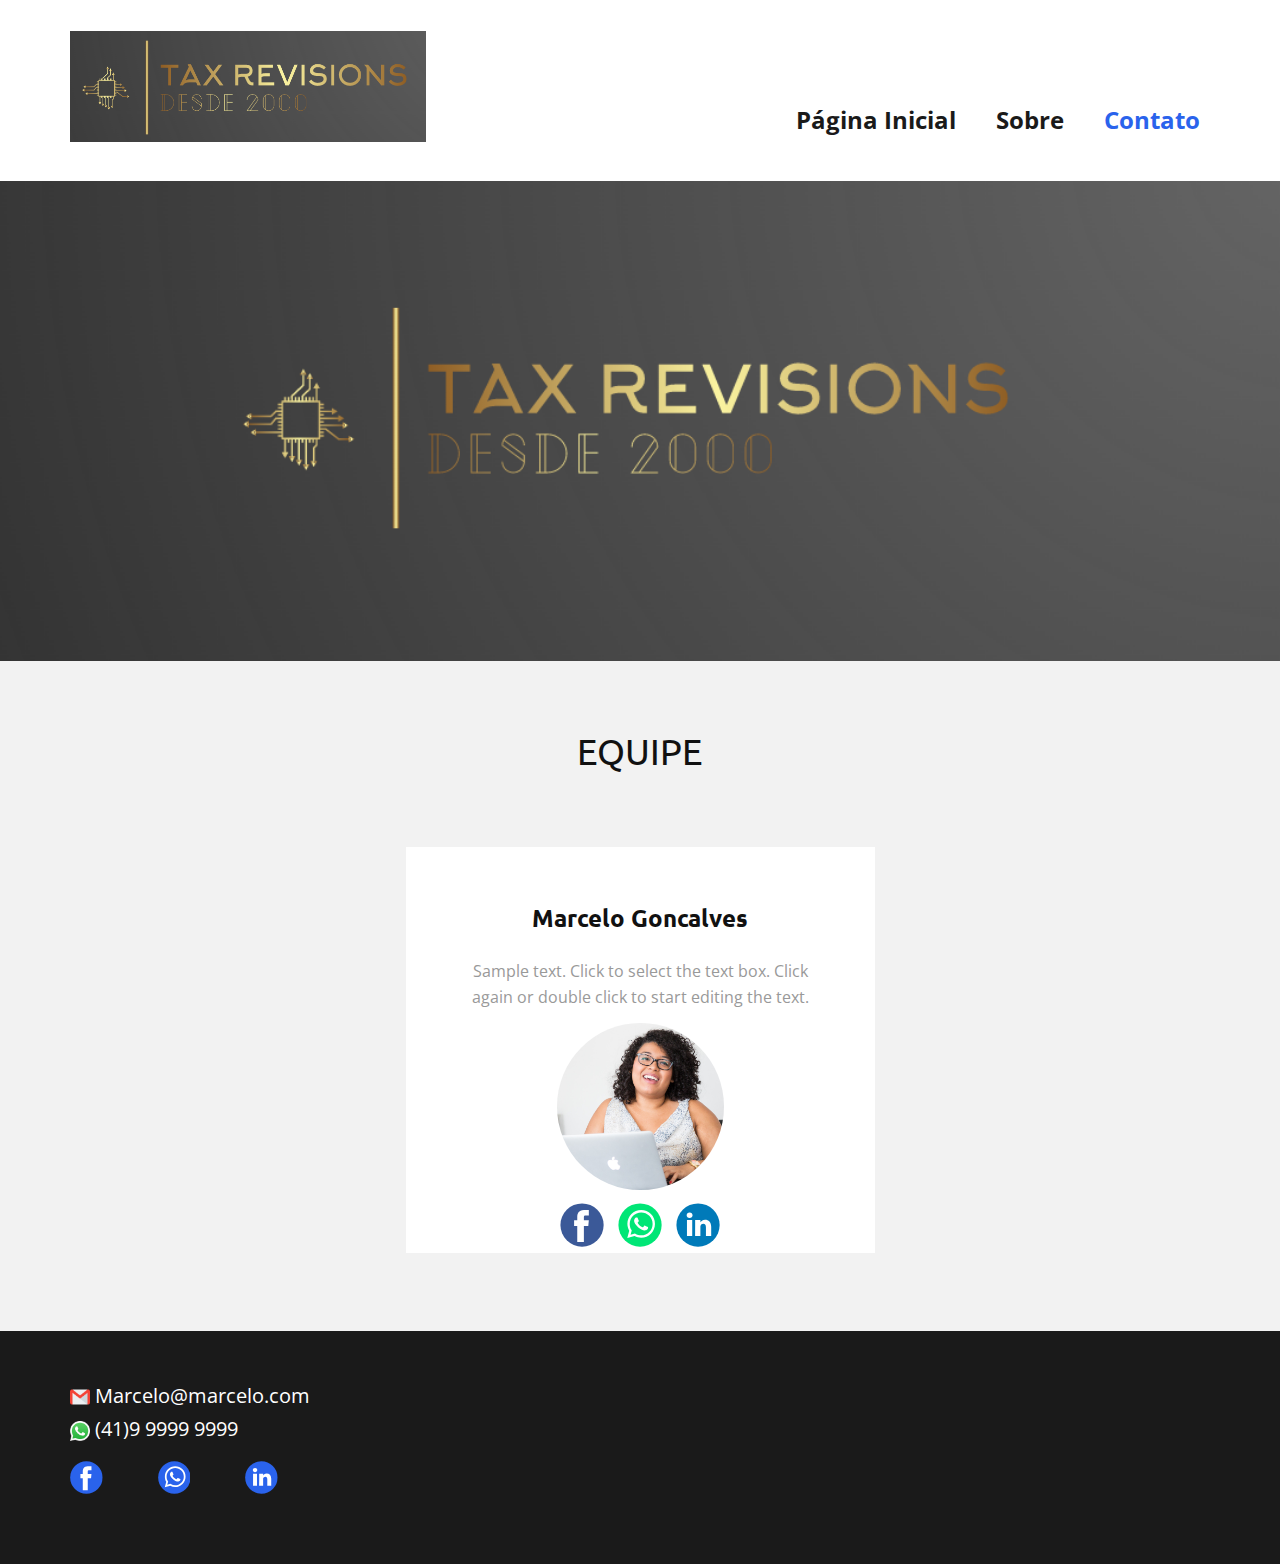
==== Contato.html @ 4e76fb2e "adicionado todas as configurações do site Marcelo - inicial" ====
<!DOCTYPE html>
<html style="font-size: 16px;" lang="pt"><head>
    <meta name="viewport" content="width=device-width, initial-scale=1.0">
    <meta charset="utf-8">
    <meta name="keywords" content="Contato">
    <meta name="description" content="">
    <title>Contato</title>
    <link rel="stylesheet" href="nicepage.css" media="screen">
<link rel="stylesheet" href="Contato.css" media="screen">
    <script class="u-script" type="text/javascript" src="jquery.js" defer=""></script>
    <script class="u-script" type="text/javascript" src="nicepage.js" defer=""></script>
    <meta name="generator" content="Nicepage 5.5.0, nicepage.com">
    <link id="u-theme-google-font" rel="stylesheet" href="https://fonts.googleapis.com/css?family=Roboto:100,100i,300,300i,400,400i,500,500i,700,700i,900,900i|Open+Sans:300,300i,400,400i,500,500i,600,600i,700,700i,800,800i">
    <link id="u-page-google-font" rel="stylesheet" href="https://fonts.googleapis.com/css?family=Ubuntu:300,300i,400,400i,500,500i,700,700i">
    
    
    
    <script type="application/ld+json">{
		"@context": "http://schema.org",
		"@type": "Organization",
		"name": "",
		"logo": "images/tax.png",
		"sameAs": []
}</script>
    <meta name="theme-color" content="#2a63ec">
    <meta property="og:title" content="Contato">
    <meta property="og:type" content="website">
  <meta data-intl-tel-input-cdn-path="intlTelInput/"></head>
  <body class="u-body u-xl-mode" data-lang="pt"><header class="u-clearfix u-header u-white" id="sec-8946" data-animation-name="" data-animation-duration="0" data-animation-delay="0" data-animation-direction=""><div class="u-clearfix u-sheet u-sheet-1">
        <a href="Página-Inicial.html" class="u-image u-logo u-image-1" data-image-width="708" data-image-height="220" title="Página Inicial">
          <img src="images/tax.png" class="u-logo-image u-logo-image-1">
        </a>
        <nav class="u-align-left u-menu u-menu-one-level u-offcanvas u-menu-1">
          <div class="menu-collapse" style="font-size: 1.5rem; letter-spacing: 0px; font-weight: 700;">
            <a class="u-button-style u-custom-border u-custom-border-color u-custom-borders u-custom-left-right-menu-spacing u-custom-text-active-color u-custom-text-color u-custom-text-hover-color u-custom-top-bottom-menu-spacing u-nav-link" href="#" data-lang-en="{&quot;content&quot;:&quot;\n          <svg class=\&quot;u-svg-link\&quot; preserveAspectRatio=\&quot;xMidYMin slice\&quot; viewBox=\&quot;0 0 302 302\&quot; style=\&quot;\&quot;><use xmlns:xlink=\&quot;http://www.w3.org/1999/xlink\&quot; xlink:href=\&quot;#svg-8a8f\&quot;></use></svg>\n          <svg xmlns=\&quot;http://www.w3.org/2000/svg\&quot; xmlns:xlink=\&quot;http://www.w3.org/1999/xlink\&quot; version=\&quot;1.1\&quot; id=\&quot;svg-8a8f\&quot; x=\&quot;0px\&quot; y=\&quot;0px\&quot; viewBox=\&quot;0 0 302 302\&quot; style=\&quot;enable-background:new 0 0 302 302;\&quot; xml:space=\&quot;preserve\&quot; class=\&quot;u-svg-content\&quot;><g><rect y=\&quot;36\&quot; width=\&quot;302\&quot; height=\&quot;30\&quot;></rect><rect y=\&quot;236\&quot; width=\&quot;302\&quot; height=\&quot;30\&quot;></rect><rect y=\&quot;136\&quot; width=\&quot;302\&quot; height=\&quot;30\&quot;></rect>\n</g><g></g><g></g><g></g><g></g><g></g><g></g><g></g><g></g><g></g><g></g><g></g><g></g><g></g><g></g><g></g></svg>\n        &quot;,&quot;href&quot;:&quot;#&quot;}">
              <svg class="u-svg-link" preserveAspectRatio="xMidYMin slice" viewBox="0 0 302 302" style=""><use xmlns:xlink="http://www.w3.org/1999/xlink" xlink:href="#svg-8a8f"></use></svg>
              <svg xmlns="http://www.w3.org/2000/svg" xmlns:xlink="http://www.w3.org/1999/xlink" version="1.1" id="svg-8a8f" x="0px" y="0px" viewBox="0 0 302 302" style="enable-background:new 0 0 302 302;" xml:space="preserve" class="u-svg-content"><g><rect y="36" width="302" height="30"></rect><rect y="236" width="302" height="30"></rect><rect y="136" width="302" height="30"></rect>
</g><g></g><g></g><g></g><g></g><g></g><g></g><g></g><g></g><g></g><g></g><g></g><g></g><g></g><g></g><g></g></svg>
            </a>
          </div>
          <div class="u-custom-menu u-nav-container">
            <ul class="u-nav u-spacing-20 u-unstyled u-nav-1"><li class="u-nav-item"><a class="u-button-style u-nav-link u-text-active-palette-1-base u-text-grey-90 u-text-hover-palette-2-base" href="Página-Inicial.html" data-lang-en="{&quot;content&quot;:&quot;Página Inicial&quot;,&quot;href&quot;:&quot;Página-Inicial.html&quot;}" style="padding: 10px;">Página Inicial</a>
</li><li class="u-nav-item"><a class="u-button-style u-nav-link u-text-active-palette-1-base u-text-grey-90 u-text-hover-palette-2-base" href="Sobre.html" data-lang-en="{&quot;content&quot;:&quot;Sobre&quot;,&quot;href&quot;:&quot;Sobre.html&quot;}" style="padding: 10px;">Sobre</a>
</li><li class="u-nav-item"><a class="u-button-style u-nav-link u-text-active-palette-1-base u-text-grey-90 u-text-hover-palette-2-base" href="Contato.html" data-lang-en="{&quot;content&quot;:&quot;Contato&quot;,&quot;href&quot;:&quot;Contato.html&quot;}" style="padding: 10px;">Contato</a>
</li></ul>
          </div>
          <div class="u-custom-menu u-nav-container-collapse">
            <div class="u-align-center u-black u-container-style u-inner-container-layout u-opacity u-opacity-95 u-sidenav">
              <div class="u-inner-container-layout u-sidenav-overflow">
                <div class="u-menu-close"></div>
                <ul class="u-align-center u-nav u-popupmenu-items u-unstyled u-nav-2"><li class="u-nav-item"><a class="u-button-style u-nav-link" href="Página-Inicial.html" data-lang-en="{&quot;content&quot;:&quot;Página Inicial&quot;,&quot;href&quot;:&quot;Página-Inicial.html&quot;}">Página Inicial</a>
</li><li class="u-nav-item"><a class="u-button-style u-nav-link" href="Sobre.html" data-lang-en="{&quot;content&quot;:&quot;Sobre&quot;,&quot;href&quot;:&quot;Sobre.html&quot;}">Sobre</a>
</li><li class="u-nav-item"><a class="u-button-style u-nav-link" href="Contato.html" data-lang-en="{&quot;content&quot;:&quot;Contato&quot;,&quot;href&quot;:&quot;Contato.html&quot;}">Contato</a>
</li></ul>
              </div>
            </div>
            <div class="u-black u-menu-overlay u-opacity u-opacity-70"></div>
          </div>
        </nav>
      </div></header>
    <section class="u-clearfix u-container-align-center u-image u-section-1" id="sec-6265" data-image-width="1350" data-image-height="619">
      <div class="u-clearfix u-sheet u-sheet-1"></div>
    </section>
    <section class="u-align-left u-clearfix u-grey-5 u-section-2" id="sec-9e01">
      <div class="u-clearfix u-sheet u-sheet-1">
        <h2 class="u-custom-font u-font-ubuntu u-text u-text-default u-text-1" data-lang-en="​<span style=&quot;font-weight: 700;&quot;>What Our</span> Client’s Say’s"> Equipe</h2>
        <div class="u-list u-list-1">
          <div class="u-repeater u-repeater-1">
            <div class="u-align-left u-container-style u-list-item u-repeater-item u-white u-list-item-1">
              <div class="u-container-layout u-similar-container u-container-layout-1">
                <h5 class="u-align-center u-custom-font u-font-ubuntu u-text u-text-2" data-lang-en="Nickol Parse">Marcelo Goncalves</h5>
                <p class="u-align-center u-text u-text-grey-40 u-text-3" data-lang-en="Sample text. Click to select the text box. Click again or double click to start editing the text.">Sample text. Click to select the text box. Click again or double click to start editing the text.</p>
                <div class="u-image u-image-circle u-image-1" alt="" data-image-width="1280" data-image-height="1920"></div>
                <div class="u-social-icons u-spacing-14 u-social-icons-1">
                  <a class="u-social-url" title="facebook" target="_blank" href="https://facebook.com/name"><span class="u-icon u-social-facebook u-social-icon u-icon-1"><svg class="u-svg-link" preserveAspectRatio="xMidYMin slice" viewBox="0 0 112 112" style=""><use xmlns:xlink="http://www.w3.org/1999/xlink" xlink:href="#svg-4c51"></use></svg><svg class="u-svg-content" viewBox="0 0 112 112" x="0" y="0" id="svg-4c51"><circle fill="currentColor" cx="56.1" cy="56.1" r="55"></circle><path fill="#FFFFFF" d="M73.5,31.6h-9.1c-1.4,0-3.6,0.8-3.6,3.9v8.5h12.6L72,58.3H60.8v40.8H43.9V58.3h-8V43.9h8v-9.2
c0-6.7,3.1-17,17-17h12.5v13.9H73.5z"></path></svg></span>
                  </a>
                  <a class="u-social-url" target="_blank" data-type="Whatsapp" title="Whatsapp" href="Contato.html"><span class="u-icon u-social-icon u-social-whatsapp u-icon-2"><svg class="u-svg-link" preserveAspectRatio="xMidYMin slice" viewBox="0 0 112 112" style=""><use xmlns:xlink="http://www.w3.org/1999/xlink" xlink:href="#svg-d868"></use></svg><svg class="u-svg-content" viewBox="0 0 112 112" x="0" y="0" id="svg-d868"><circle fill="currentColor" cx="56.1" cy="56.1" r="55"></circle><path fill="#FFFFFF" d="M83.8,28.3C77.2,21.7,68.4,18,59,18c-19.3,0-35.1,15.7-35.1,35.1c0,6.2,1.6,12.2,4.7,17.5l-5,18.2L42.2,84
	c5.1,2.8,10.9,4.3,16.8,4.3h0l0,0c19.3,0,35.1-15.7,35.1-35.1C94.1,43.8,90.5,35,83.8,28.3 M59,82.3L59,82.3
	c-5.2,0-10.4-1.4-14.9-4.1l-1.1-0.6l-11,2.9L35,69.8l-0.7-1.1c-2.9-4.6-4.5-10-4.5-15.5C29.8,37,42.9,24,59,24
	c7.8,0,15.1,3,20.6,8.6c5.5,5.5,8.5,12.8,8.5,20.6C88.2,69.2,75.1,82.3,59,82.3 M75,60.5c-0.9-0.4-5.2-2.6-6-2.9
	c-0.8-0.3-1.4-0.4-2,0.4s-2.3,2.9-2.8,3.4c-0.5,0.6-1,0.7-1.9,0.2c-0.9-0.4-3.7-1.4-7.1-4.4c-2.6-2.3-4.4-5.2-4.9-6.1
	c-0.5-0.9-0.1-1.4,0.4-1.8c0.4-0.4,0.9-1,1.3-1.5c0.4-0.5,0.6-0.9,0.9-1.5c0.3-0.6,0.1-1.1-0.1-1.5c-0.2-0.4-2-4.8-2.7-6.5
	c-0.7-1.7-1.4-1.5-2-1.5c-0.5,0-1.1,0-1.7,0c-0.6,0-1.5,0.2-2.3,1.1c-0.8,0.9-3.1,3-3.1,7.3c0,4.3,3.1,8.5,3.6,9.1
	c0.4,0.6,6.2,9.4,15,13.2c2.1,0.9,3.7,1.4,5,1.8c2.1,0.7,4,0.6,5.5,0.3c1.7-0.3,5.2-2.1,5.9-4.2c0.7-2,0.7-3.8,0.5-4.2
	C76.5,61.1,75.9,60.9,75,60.5"></path></svg></span>
                  </a>
                  <a class="u-social-url" target="_blank" data-type="LinkedIn" title="LinkedIn" href=""><span class="u-icon u-social-icon u-social-linkedin u-icon-3"><svg class="u-svg-link" preserveAspectRatio="xMidYMin slice" viewBox="0 0 112 112" style=""><use xmlns:xlink="http://www.w3.org/1999/xlink" xlink:href="#svg-87a2"></use></svg><svg class="u-svg-content" viewBox="0 0 112 112" x="0" y="0" id="svg-87a2"><circle fill="currentColor" cx="56.1" cy="56.1" r="55"></circle><path fill="#FFFFFF" d="M41.3,83.7H27.9V43.4h13.4V83.7z M34.6,37.9L34.6,37.9c-4.6,0-7.5-3.1-7.5-7c0-4,3-7,7.6-7s7.4,3,7.5,7
      C42.2,34.8,39.2,37.9,34.6,37.9z M89.6,83.7H76.2V62.2c0-5.4-1.9-9.1-6.8-9.1c-3.7,0-5.9,2.5-6.9,4.9c-0.4,0.9-0.4,2.1-0.4,3.3v22.5
      H48.7c0,0,0.2-36.5,0-40.3h13.4v5.7c1.8-2.7,5-6.7,12.1-6.7c8.8,0,15.4,5.8,15.4,18.1V83.7z"></path></svg></span>
                  </a>
                </div>
              </div>
            </div>
          </div>
        </div>
      </div>
    </section>
    
    
    <footer class="u-align-center u-clearfix u-footer u-grey-90 u-footer" id="sec-45e2"><div class="u-clearfix u-sheet u-sheet-1">
        <p class="u-text u-text-default u-text-1"><span class="u-file-icon u-icon"><img src="images/732200.png" alt=""></span>&nbsp;Marcelo@marcelo.com
        </p>
        <p class="u-text u-text-default u-text-2"><span class="u-file-icon u-icon"><img src="images/5968841.png" alt=""></span>&nbsp;​(41)9 9999 9​​999
        </p>
        <div class="u-social-icons u-spacing-55 u-social-icons-1">
          <a class="u-social-url" title="facebook" target="_blank" href=""><span class="u-icon u-social-facebook u-social-icon u-text-palette-1-base"><svg class="u-svg-link" preserveAspectRatio="xMidYMin slice" viewBox="0 0 112 112" style=""><use xmlns:xlink="http://www.w3.org/1999/xlink" xlink:href="#svg-4e40"></use></svg><svg class="u-svg-content" viewBox="0 0 112 112" x="0" y="0" id="svg-4e40"><circle fill="currentColor" cx="56.1" cy="56.1" r="55"></circle><path fill="#FFFFFF" d="M73.5,31.6h-9.1c-1.4,0-3.6,0.8-3.6,3.9v8.5h12.6L72,58.3H60.8v40.8H43.9V58.3h-8V43.9h8v-9.2
      c0-6.7,3.1-17,17-17h12.5v13.9H73.5z"></path></svg></span>
          </a>
          <a class="u-social-url" target="_blank" data-type="Whatsapp" title="Whatsapp" href=""><span class="u-icon u-social-icon u-social-whatsapp u-text-palette-1-base u-icon-4"><svg class="u-svg-link" preserveAspectRatio="xMidYMin slice" viewBox="0 0 112 112" style=""><use xmlns:xlink="http://www.w3.org/1999/xlink" xlink:href="#svg-ed1b"></use></svg><svg class="u-svg-content" viewBox="0 0 112 112" x="0" y="0" id="svg-ed1b"><circle fill="currentColor" cx="56.1" cy="56.1" r="55"></circle><path fill="#FFFFFF" d="M83.8,28.3C77.2,21.7,68.4,18,59,18c-19.3,0-35.1,15.7-35.1,35.1c0,6.2,1.6,12.2,4.7,17.5l-5,18.2L42.2,84
	c5.1,2.8,10.9,4.3,16.8,4.3h0l0,0c19.3,0,35.1-15.7,35.1-35.1C94.1,43.8,90.5,35,83.8,28.3 M59,82.3L59,82.3
	c-5.2,0-10.4-1.4-14.9-4.1l-1.1-0.6l-11,2.9L35,69.8l-0.7-1.1c-2.9-4.6-4.5-10-4.5-15.5C29.8,37,42.9,24,59,24
	c7.8,0,15.1,3,20.6,8.6c5.5,5.5,8.5,12.8,8.5,20.6C88.2,69.2,75.1,82.3,59,82.3 M75,60.5c-0.9-0.4-5.2-2.6-6-2.9
	c-0.8-0.3-1.4-0.4-2,0.4s-2.3,2.9-2.8,3.4c-0.5,0.6-1,0.7-1.9,0.2c-0.9-0.4-3.7-1.4-7.1-4.4c-2.6-2.3-4.4-5.2-4.9-6.1
	c-0.5-0.9-0.1-1.4,0.4-1.8c0.4-0.4,0.9-1,1.3-1.5c0.4-0.5,0.6-0.9,0.9-1.5c0.3-0.6,0.1-1.1-0.1-1.5c-0.2-0.4-2-4.8-2.7-6.5
	c-0.7-1.7-1.4-1.5-2-1.5c-0.5,0-1.1,0-1.7,0c-0.6,0-1.5,0.2-2.3,1.1c-0.8,0.9-3.1,3-3.1,7.3c0,4.3,3.1,8.5,3.6,9.1
	c0.4,0.6,6.2,9.4,15,13.2c2.1,0.9,3.7,1.4,5,1.8c2.1,0.7,4,0.6,5.5,0.3c1.7-0.3,5.2-2.1,5.9-4.2c0.7-2,0.7-3.8,0.5-4.2
	C76.5,61.1,75.9,60.9,75,60.5"></path></svg></span>
          </a>
          <a class="u-social-url" target="_blank" data-type="LinkedIn" title="LinkedIn" href=""><span class="u-icon u-social-icon u-social-linkedin u-text-palette-1-base u-icon-5"><svg class="u-svg-link" preserveAspectRatio="xMidYMin slice" viewBox="0 0 112 112" style=""><use xmlns:xlink="http://www.w3.org/1999/xlink" xlink:href="#svg-4a36"></use></svg><svg class="u-svg-content" viewBox="0 0 112 112" x="0" y="0" id="svg-4a36"><circle fill="currentColor" cx="56.1" cy="56.1" r="55"></circle><path fill="#FFFFFF" d="M41.3,83.7H27.9V43.4h13.4V83.7z M34.6,37.9L34.6,37.9c-4.6,0-7.5-3.1-7.5-7c0-4,3-7,7.6-7s7.4,3,7.5,7
      C42.2,34.8,39.2,37.9,34.6,37.9z M89.6,83.7H76.2V62.2c0-5.4-1.9-9.1-6.8-9.1c-3.7,0-5.9,2.5-6.9,4.9c-0.4,0.9-0.4,2.1-0.4,3.3v22.5
      H48.7c0,0,0.2-36.5,0-40.3h13.4v5.7c1.8-2.7,5-6.7,12.1-6.7c8.8,0,15.4,5.8,15.4,18.1V83.7z"></path></svg></span>
          </a>
        </div>
      </div></footer>
    
    </section><span style="height: 64px; width: 64px; margin-left: 0px; margin-right: auto; margin-top: 0px; background-image: none; right: 20px; bottom: 20px;" class="u-back-to-top u-icon u-icon-circle u-opacity u-opacity-85 u-palette-1-base u-spacing-15" data-href="#">
        <svg class="u-svg-link" preserveAspectRatio="xMidYMin slice" viewBox="0 0 551.13 551.13"><use xmlns:xlink="http://www.w3.org/1999/xlink" xlink:href="#svg-1d98"></use></svg>
        <svg class="u-svg-content" enable-background="new 0 0 551.13 551.13" viewBox="0 0 551.13 551.13" xmlns="http://www.w3.org/2000/svg" id="svg-1d98"><path d="m275.565 189.451 223.897 223.897h51.668l-275.565-275.565-275.565 275.565h51.668z"></path></svg>
    </span>
  
</body></html>
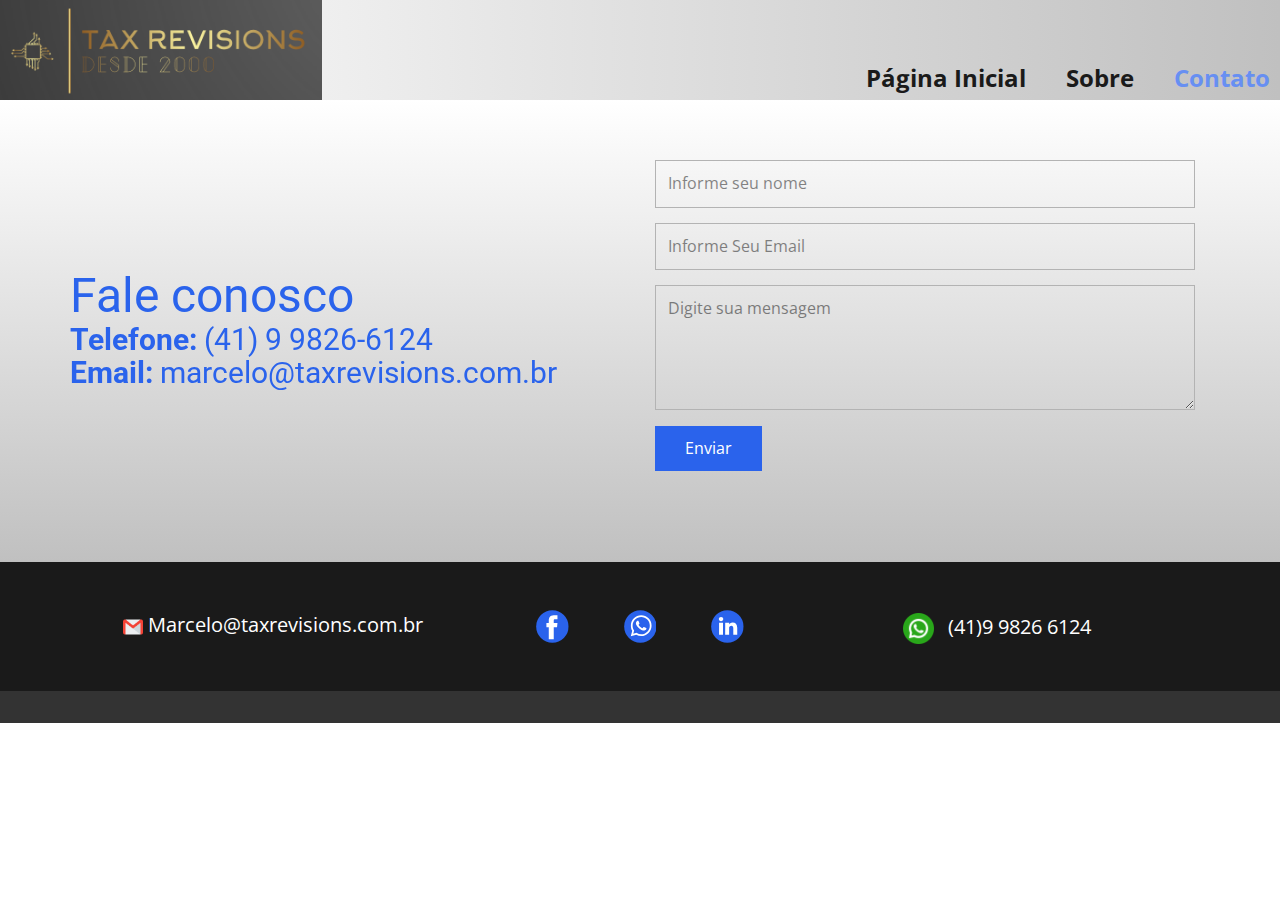
==== commit d298a54e: "alteracao email de recebimento , efeitos" ====
--- a/Contato.html
+++ b/Contato.html
@@ -1,113 +1,118 @@
 <!DOCTYPE html>
 <html style="font-size: 16px;" lang="pt"><head>
+  <!-- Google tag (gtag.js) -->
+    <script async src="https://www.googletagmanager.com/gtag/js?id=G-2JEM7FR5CR"></script>
+    <script>
+    window.dataLayer = window.dataLayer || [];
+    function gtag(){dataLayer.push(arguments);}
+    gtag('js', new Date());
+
+    gtag('config', 'G-2JEM7FR5CR');
+    </script>
     <meta name="viewport" content="width=device-width, initial-scale=1.0">
     <meta charset="utf-8">
-    <meta name="keywords" content="Contato">
+    <meta name="keywords" content="Fale conosco Telefone: (41) 9 9826-6124 Email: marcelo@taxrevisions.com.br
+">
     <meta name="description" content="">
-    <title>Contato</title>
+    <title>TaxRevisions - Contato</title>
     <link rel="stylesheet" href="nicepage.css" media="screen">
 <link rel="stylesheet" href="Contato.css" media="screen">
     <script class="u-script" type="text/javascript" src="jquery.js" defer=""></script>
     <script class="u-script" type="text/javascript" src="nicepage.js" defer=""></script>
     <meta name="generator" content="Nicepage 5.5.0, nicepage.com">
+    <meta name="referrer" content="origin">
+    <meta property="og:title" content="TaxRevisions - Contato">
+    <meta property="og:image" content="https://www.taxrevisions.com.br/images/tax.png">
+    <meta property="og:url" content="https://www.taxrevisions.com.br/contato.html">
+    <link rel="canonical" href="https://www.taxrevisions.com.br/Sobre.html">
     <link id="u-theme-google-font" rel="stylesheet" href="https://fonts.googleapis.com/css?family=Roboto:100,100i,300,300i,400,400i,500,500i,700,700i,900,900i|Open+Sans:300,300i,400,400i,500,500i,600,600i,700,700i,800,800i">
-    <link id="u-page-google-font" rel="stylesheet" href="https://fonts.googleapis.com/css?family=Ubuntu:300,300i,400,400i,500,500i,700,700i">
-    
     
     
     <script type="application/ld+json">{
 		"@context": "http://schema.org",
 		"@type": "Organization",
 		"name": "",
-		"logo": "images/tax.png",
-		"sameAs": []
+		"url": "https://www.taxrevisions.com.br/Sobre.html",
+		"logo": "images/tax.png?rand=f7cd",
+		"sameAs": [
+				"https://m.facebook.com/marcelo.josegoncalves.16?eav=AfbekfzsIgQFwJOI5PntB5cuvxvKaVSK6Krx9Jvvlaa6_zP5z8HQ03Tvpk0-U66LTgw&paipv=0",
+				"https://wa.me/5541998266124?text=Marcelo",
+				"https://br.linkedin.com/in/marcelo-jos%C3%A9-gon%C3%A7alves-25bb2539"
+		]
 }</script>
     <meta name="theme-color" content="#2a63ec">
-    <meta property="og:title" content="Contato">
     <meta property="og:type" content="website">
   <meta data-intl-tel-input-cdn-path="intlTelInput/"></head>
-  <body class="u-body u-xl-mode" data-lang="pt"><header class="u-clearfix u-header u-white" id="sec-8946" data-animation-name="" data-animation-duration="0" data-animation-delay="0" data-animation-direction=""><div class="u-clearfix u-sheet u-sheet-1">
-        <a href="Página-Inicial.html" class="u-image u-logo u-image-1" data-image-width="708" data-image-height="220" title="Página Inicial">
-          <img src="images/tax.png" class="u-logo-image u-logo-image-1">
-        </a>
-        <nav class="u-align-left u-menu u-menu-one-level u-offcanvas u-menu-1">
-          <div class="menu-collapse" style="font-size: 1.5rem; letter-spacing: 0px; font-weight: 700;">
-            <a class="u-button-style u-custom-border u-custom-border-color u-custom-borders u-custom-left-right-menu-spacing u-custom-text-active-color u-custom-text-color u-custom-text-hover-color u-custom-top-bottom-menu-spacing u-nav-link" href="#" data-lang-en="{&quot;content&quot;:&quot;\n          <svg class=\&quot;u-svg-link\&quot; preserveAspectRatio=\&quot;xMidYMin slice\&quot; viewBox=\&quot;0 0 302 302\&quot; style=\&quot;\&quot;><use xmlns:xlink=\&quot;http://www.w3.org/1999/xlink\&quot; xlink:href=\&quot;#svg-8a8f\&quot;></use></svg>\n          <svg xmlns=\&quot;http://www.w3.org/2000/svg\&quot; xmlns:xlink=\&quot;http://www.w3.org/1999/xlink\&quot; version=\&quot;1.1\&quot; id=\&quot;svg-8a8f\&quot; x=\&quot;0px\&quot; y=\&quot;0px\&quot; viewBox=\&quot;0 0 302 302\&quot; style=\&quot;enable-background:new 0 0 302 302;\&quot; xml:space=\&quot;preserve\&quot; class=\&quot;u-svg-content\&quot;><g><rect y=\&quot;36\&quot; width=\&quot;302\&quot; height=\&quot;30\&quot;></rect><rect y=\&quot;236\&quot; width=\&quot;302\&quot; height=\&quot;30\&quot;></rect><rect y=\&quot;136\&quot; width=\&quot;302\&quot; height=\&quot;30\&quot;></rect>\n</g><g></g><g></g><g></g><g></g><g></g><g></g><g></g><g></g><g></g><g></g><g></g><g></g><g></g><g></g><g></g></svg>\n        &quot;,&quot;href&quot;:&quot;#&quot;}">
-              <svg class="u-svg-link" preserveAspectRatio="xMidYMin slice" viewBox="0 0 302 302" style=""><use xmlns:xlink="http://www.w3.org/1999/xlink" xlink:href="#svg-8a8f"></use></svg>
-              <svg xmlns="http://www.w3.org/2000/svg" xmlns:xlink="http://www.w3.org/1999/xlink" version="1.1" id="svg-8a8f" x="0px" y="0px" viewBox="0 0 302 302" style="enable-background:new 0 0 302 302;" xml:space="preserve" class="u-svg-content"><g><rect y="36" width="302" height="30"></rect><rect y="236" width="302" height="30"></rect><rect y="136" width="302" height="30"></rect>
+  <body class="u-body u-xl-mode" data-lang="pt"><header class="u-clearfix u-gradient u-header u-valign-bottom-xs u-header" id="sec-8946" data-animation-name="" data-animation-duration="0" data-animation-delay="0" data-animation-direction=""><a href="Página-Inicial.html" class="u-image u-logo u-image-1" data-image-width="708" data-image-height="220" title="Página Inicial">
+        <img src="images/tax.png?rand=f7cd" class="u-logo-image u-logo-image-1">
+      </a><nav class="u-align-left u-menu u-menu-one-level u-offcanvas u-menu-1">
+        <div class="menu-collapse" style="font-size: 1.5rem; letter-spacing: 0px; font-weight: 700;">
+          <a class="u-button-style u-custom-border u-custom-border-color u-custom-borders u-custom-left-right-menu-spacing u-custom-text-active-color u-custom-text-color u-custom-text-hover-color u-custom-top-bottom-menu-spacing u-nav-link" href="#" data-lang-en="{&quot;content&quot;:&quot;\n          <svg class=\&quot;u-svg-link\&quot; preserveAspectRatio=\&quot;xMidYMin slice\&quot; viewBox=\&quot;0 0 302 302\&quot; style=\&quot;\&quot;><use xmlns:xlink=\&quot;http://www.w3.org/1999/xlink\&quot; xlink:href=\&quot;#svg-8a8f\&quot;></use></svg>\n          <svg xmlns=\&quot;http://www.w3.org/2000/svg\&quot; xmlns:xlink=\&quot;http://www.w3.org/1999/xlink\&quot; version=\&quot;1.1\&quot; id=\&quot;svg-8a8f\&quot; x=\&quot;0px\&quot; y=\&quot;0px\&quot; viewBox=\&quot;0 0 302 302\&quot; style=\&quot;enable-background:new 0 0 302 302;\&quot; xml:space=\&quot;preserve\&quot; class=\&quot;u-svg-content\&quot;><g><rect y=\&quot;36\&quot; width=\&quot;302\&quot; height=\&quot;30\&quot;></rect><rect y=\&quot;236\&quot; width=\&quot;302\&quot; height=\&quot;30\&quot;></rect><rect y=\&quot;136\&quot; width=\&quot;302\&quot; height=\&quot;30\&quot;></rect>\n</g><g></g><g></g><g></g><g></g><g></g><g></g><g></g><g></g><g></g><g></g><g></g><g></g><g></g><g></g><g></g></svg>\n        &quot;,&quot;href&quot;:&quot;#&quot;}" style="padding: 4px 0px; font-size: calc(1em + 8px);">
+            <svg class="u-svg-link" preserveAspectRatio="xMidYMin slice" viewBox="0 0 302 302" style=""><use xmlns:xlink="http://www.w3.org/1999/xlink" xlink:href="#svg-8a8f"></use></svg>
+            <svg xmlns="http://www.w3.org/2000/svg" xmlns:xlink="http://www.w3.org/1999/xlink" version="1.1" id="svg-8a8f" x="0px" y="0px" viewBox="0 0 302 302" style="enable-background:new 0 0 302 302;" xml:space="preserve" class="u-svg-content"><g><rect y="36" width="302" height="30"></rect><rect y="236" width="302" height="30"></rect><rect y="136" width="302" height="30"></rect>
 </g><g></g><g></g><g></g><g></g><g></g><g></g><g></g><g></g><g></g><g></g><g></g><g></g><g></g><g></g><g></g></svg>
-            </a>
-          </div>
-          <div class="u-custom-menu u-nav-container">
-            <ul class="u-nav u-spacing-20 u-unstyled u-nav-1"><li class="u-nav-item"><a class="u-button-style u-nav-link u-text-active-palette-1-base u-text-grey-90 u-text-hover-palette-2-base" href="Página-Inicial.html" data-lang-en="{&quot;content&quot;:&quot;Página Inicial&quot;,&quot;href&quot;:&quot;Página-Inicial.html&quot;}" style="padding: 10px;">Página Inicial</a>
-</li><li class="u-nav-item"><a class="u-button-style u-nav-link u-text-active-palette-1-base u-text-grey-90 u-text-hover-palette-2-base" href="Sobre.html" data-lang-en="{&quot;content&quot;:&quot;Sobre&quot;,&quot;href&quot;:&quot;Sobre.html&quot;}" style="padding: 10px;">Sobre</a>
-</li><li class="u-nav-item"><a class="u-button-style u-nav-link u-text-active-palette-1-base u-text-grey-90 u-text-hover-palette-2-base" href="Contato.html" data-lang-en="{&quot;content&quot;:&quot;Contato&quot;,&quot;href&quot;:&quot;Contato.html&quot;}" style="padding: 10px;">Contato</a>
+          </a>
+        </div>
+        <div class="u-custom-menu u-nav-container">
+          <ul class="u-nav u-spacing-20 u-unstyled u-nav-1"><li class="u-nav-item"><a class="u-button-style u-nav-link u-text-active-palette-1-light-1 u-text-grey-90 u-text-hover-palette-1-base" href="Página-Inicial.html" data-lang-en="{&quot;content&quot;:&quot;Página Inicial&quot;,&quot;href&quot;:&quot;Página-Inicial.html&quot;}" style="padding: 10px;">Página Inicial</a>
+</li><li class="u-nav-item"><a class="u-button-style u-nav-link u-text-active-palette-1-light-1 u-text-grey-90 u-text-hover-palette-1-base" href="Sobre.html" data-lang-en="{&quot;content&quot;:&quot;Sobre&quot;,&quot;href&quot;:&quot;Sobre.html&quot;}" style="padding: 10px;">Sobre</a>
+</li><li class="u-nav-item"><a class="u-button-style u-nav-link u-text-active-palette-1-light-1 u-text-grey-90 u-text-hover-palette-1-base" href="Contato.html" data-lang-en="{&quot;content&quot;:&quot;Contato&quot;,&quot;href&quot;:&quot;Contato.html&quot;}" style="padding: 10px;">Contato</a>
 </li></ul>
-          </div>
-          <div class="u-custom-menu u-nav-container-collapse">
-            <div class="u-align-center u-black u-container-style u-inner-container-layout u-opacity u-opacity-95 u-sidenav">
-              <div class="u-inner-container-layout u-sidenav-overflow">
-                <div class="u-menu-close"></div>
-                <ul class="u-align-center u-nav u-popupmenu-items u-unstyled u-nav-2"><li class="u-nav-item"><a class="u-button-style u-nav-link" href="Página-Inicial.html" data-lang-en="{&quot;content&quot;:&quot;Página Inicial&quot;,&quot;href&quot;:&quot;Página-Inicial.html&quot;}">Página Inicial</a>
+        </div>
+        <div class="u-custom-menu u-nav-container-collapse">
+          <div class="u-align-center u-black u-container-style u-inner-container-layout u-opacity u-opacity-95 u-sidenav">
+            <div class="u-inner-container-layout u-sidenav-overflow">
+              <div class="u-menu-close"></div>
+              <ul class="u-align-center u-nav u-popupmenu-items u-unstyled u-nav-2"><li class="u-nav-item"><a class="u-button-style u-nav-link" href="Página-Inicial.html" data-lang-en="{&quot;content&quot;:&quot;Página Inicial&quot;,&quot;href&quot;:&quot;Página-Inicial.html&quot;}">Página Inicial</a>
 </li><li class="u-nav-item"><a class="u-button-style u-nav-link" href="Sobre.html" data-lang-en="{&quot;content&quot;:&quot;Sobre&quot;,&quot;href&quot;:&quot;Sobre.html&quot;}">Sobre</a>
 </li><li class="u-nav-item"><a class="u-button-style u-nav-link" href="Contato.html" data-lang-en="{&quot;content&quot;:&quot;Contato&quot;,&quot;href&quot;:&quot;Contato.html&quot;}">Contato</a>
 </li></ul>
-              </div>
-            </div>
-            <div class="u-black u-menu-overlay u-opacity u-opacity-70"></div>
-          </div>
-        </nav>
-      </div></header>
-    <section class="u-clearfix u-container-align-center u-image u-section-1" id="sec-6265" data-image-width="1350" data-image-height="619">
-      <div class="u-clearfix u-sheet u-sheet-1"></div>
-    </section>
-    <section class="u-align-left u-clearfix u-grey-5 u-section-2" id="sec-9e01">
-      <div class="u-clearfix u-sheet u-sheet-1">
-        <h2 class="u-custom-font u-font-ubuntu u-text u-text-default u-text-1" data-lang-en="​<span style=&quot;font-weight: 700;&quot;>What Our</span> Client’s Say’s"> Equipe</h2>
-        <div class="u-list u-list-1">
-          <div class="u-repeater u-repeater-1">
-            <div class="u-align-left u-container-style u-list-item u-repeater-item u-white u-list-item-1">
-              <div class="u-container-layout u-similar-container u-container-layout-1">
-                <h5 class="u-align-center u-custom-font u-font-ubuntu u-text u-text-2" data-lang-en="Nickol Parse">Marcelo Goncalves</h5>
-                <p class="u-align-center u-text u-text-grey-40 u-text-3" data-lang-en="Sample text. Click to select the text box. Click again or double click to start editing the text.">Sample text. Click to select the text box. Click again or double click to start editing the text.</p>
-                <div class="u-image u-image-circle u-image-1" alt="" data-image-width="1280" data-image-height="1920"></div>
-                <div class="u-social-icons u-spacing-14 u-social-icons-1">
-                  <a class="u-social-url" title="facebook" target="_blank" href="https://facebook.com/name"><span class="u-icon u-social-facebook u-social-icon u-icon-1"><svg class="u-svg-link" preserveAspectRatio="xMidYMin slice" viewBox="0 0 112 112" style=""><use xmlns:xlink="http://www.w3.org/1999/xlink" xlink:href="#svg-4c51"></use></svg><svg class="u-svg-content" viewBox="0 0 112 112" x="0" y="0" id="svg-4c51"><circle fill="currentColor" cx="56.1" cy="56.1" r="55"></circle><path fill="#FFFFFF" d="M73.5,31.6h-9.1c-1.4,0-3.6,0.8-3.6,3.9v8.5h12.6L72,58.3H60.8v40.8H43.9V58.3h-8V43.9h8v-9.2
-c0-6.7,3.1-17,17-17h12.5v13.9H73.5z"></path></svg></span>
-                  </a>
-                  <a class="u-social-url" target="_blank" data-type="Whatsapp" title="Whatsapp" href="Contato.html"><span class="u-icon u-social-icon u-social-whatsapp u-icon-2"><svg class="u-svg-link" preserveAspectRatio="xMidYMin slice" viewBox="0 0 112 112" style=""><use xmlns:xlink="http://www.w3.org/1999/xlink" xlink:href="#svg-d868"></use></svg><svg class="u-svg-content" viewBox="0 0 112 112" x="0" y="0" id="svg-d868"><circle fill="currentColor" cx="56.1" cy="56.1" r="55"></circle><path fill="#FFFFFF" d="M83.8,28.3C77.2,21.7,68.4,18,59,18c-19.3,0-35.1,15.7-35.1,35.1c0,6.2,1.6,12.2,4.7,17.5l-5,18.2L42.2,84
-	c5.1,2.8,10.9,4.3,16.8,4.3h0l0,0c19.3,0,35.1-15.7,35.1-35.1C94.1,43.8,90.5,35,83.8,28.3 M59,82.3L59,82.3
-	c-5.2,0-10.4-1.4-14.9-4.1l-1.1-0.6l-11,2.9L35,69.8l-0.7-1.1c-2.9-4.6-4.5-10-4.5-15.5C29.8,37,42.9,24,59,24
-	c7.8,0,15.1,3,20.6,8.6c5.5,5.5,8.5,12.8,8.5,20.6C88.2,69.2,75.1,82.3,59,82.3 M75,60.5c-0.9-0.4-5.2-2.6-6-2.9
-	c-0.8-0.3-1.4-0.4-2,0.4s-2.3,2.9-2.8,3.4c-0.5,0.6-1,0.7-1.9,0.2c-0.9-0.4-3.7-1.4-7.1-4.4c-2.6-2.3-4.4-5.2-4.9-6.1
-	c-0.5-0.9-0.1-1.4,0.4-1.8c0.4-0.4,0.9-1,1.3-1.5c0.4-0.5,0.6-0.9,0.9-1.5c0.3-0.6,0.1-1.1-0.1-1.5c-0.2-0.4-2-4.8-2.7-6.5
-	c-0.7-1.7-1.4-1.5-2-1.5c-0.5,0-1.1,0-1.7,0c-0.6,0-1.5,0.2-2.3,1.1c-0.8,0.9-3.1,3-3.1,7.3c0,4.3,3.1,8.5,3.6,9.1
-	c0.4,0.6,6.2,9.4,15,13.2c2.1,0.9,3.7,1.4,5,1.8c2.1,0.7,4,0.6,5.5,0.3c1.7-0.3,5.2-2.1,5.9-4.2c0.7-2,0.7-3.8,0.5-4.2
-	C76.5,61.1,75.9,60.9,75,60.5"></path></svg></span>
-                  </a>
-                  <a class="u-social-url" target="_blank" data-type="LinkedIn" title="LinkedIn" href=""><span class="u-icon u-social-icon u-social-linkedin u-icon-3"><svg class="u-svg-link" preserveAspectRatio="xMidYMin slice" viewBox="0 0 112 112" style=""><use xmlns:xlink="http://www.w3.org/1999/xlink" xlink:href="#svg-87a2"></use></svg><svg class="u-svg-content" viewBox="0 0 112 112" x="0" y="0" id="svg-87a2"><circle fill="currentColor" cx="56.1" cy="56.1" r="55"></circle><path fill="#FFFFFF" d="M41.3,83.7H27.9V43.4h13.4V83.7z M34.6,37.9L34.6,37.9c-4.6,0-7.5-3.1-7.5-7c0-4,3-7,7.6-7s7.4,3,7.5,7
-      C42.2,34.8,39.2,37.9,34.6,37.9z M89.6,83.7H76.2V62.2c0-5.4-1.9-9.1-6.8-9.1c-3.7,0-5.9,2.5-6.9,4.9c-0.4,0.9-0.4,2.1-0.4,3.3v22.5
-      H48.7c0,0,0.2-36.5,0-40.3h13.4v5.7c1.8-2.7,5-6.7,12.1-6.7c8.8,0,15.4,5.8,15.4,18.1V83.7z"></path></svg></span>
-                  </a>
-                </div>
-              </div>
             </div>
           </div>
+          <div class="u-black u-menu-overlay u-opacity u-opacity-70"></div>
         </div>
+      </nav></header>
+    <section class="u-clearfix u-gradient u-section-1" id="sec-9b44">
+      <div class="u-clearfix u-sheet u-sheet-1">
+        <div class="u-form u-form-1">
+          <form action="https://forms.nicepagesrv.com/v2/form/process" class="u-clearfix u-form-spacing-15 u-form-vertical u-inner-form" style="padding: 15px;" source="email" name="form">
+            <div class="u-form-group u-form-name u-label-none">
+              <label for="name-6797" class="u-label">Name</label>
+              <input type="text" placeholder="Informe seu nome" id="name-6797" name="name" class="u-border-1 u-border-grey-30 u-input u-input-rectangle" required="">
+            </div>
+            <div class="u-form-email u-form-group u-label-none">
+              <label for="email-6797" class="u-label">Email</label>
+              <input type="email" placeholder="Informe Seu Email" id="email-6797" name="email" class="u-border-1 u-border-grey-30 u-input u-input-rectangle" required="">
+            </div>
+            <div class="u-form-group u-form-message u-label-none">
+              <label for="message-6797" class="u-label">Address</label>
+              <textarea placeholder="Digite sua mensagem" rows="4" cols="50" id="message-6797" name="message" class="u-border-1 u-border-grey-30 u-input u-input-rectangle" required=""></textarea>
+            </div>
+            <div class="u-align-left u-form-group u-form-submit">
+              <a href="#" class="u-btn u-btn-submit u-button-style">Enviar</a>
+              <input type="submit" value="submit" class="u-form-control-hidden">
+            </div>
+            <div class="u-form-send-message u-form-send-success">Obrigado! Mensagem enviada.</div>
+            <div class="u-form-send-error u-form-send-message">Erro ao enviar , favor tentar novamente.</div>
+            <input type="hidden" value="" name="recaptchaResponse">
+            <input type="hidden" name="formServices" value="7328afd0f890058579b69c70524e4b77">
+          </form>
+        </div>
+        <h1 class="u-text u-text-default u-text-palette-1-base u-text-1" data-animation-name="customAnimationIn" data-animation-duration="2000" data-animation-direction="X">Fale conosco</h1>
+        <h2 class="u-text u-text-palette-1-base u-text-2" data-animation-name="customAnimationIn" data-animation-duration="2000"><b>Telefone:</b>&nbsp;(41) 9 9826-6124<br><b>Email:</b>&nbsp;marcelo@taxrevisions.com.br
+        </h2>
       </div>
     </section>
     
     
     <footer class="u-align-center u-clearfix u-footer u-grey-90 u-footer" id="sec-45e2"><div class="u-clearfix u-sheet u-sheet-1">
-        <p class="u-text u-text-default u-text-1"><span class="u-file-icon u-icon"><img src="images/732200.png" alt=""></span>&nbsp;Marcelo@marcelo.com
-        </p>
-        <p class="u-text u-text-default u-text-2"><span class="u-file-icon u-icon"><img src="images/5968841.png" alt=""></span>&nbsp;​(41)9 9999 9​​999
+        <p class="u-text u-text-default u-text-1"><span class="u-file-icon u-icon"><img src="images/732200.png" alt=""></span>&nbsp;Marcelo@taxrevisions.com.br
         </p>
         <div class="u-social-icons u-spacing-55 u-social-icons-1">
-          <a class="u-social-url" title="facebook" target="_blank" href=""><span class="u-icon u-social-facebook u-social-icon u-text-palette-1-base"><svg class="u-svg-link" preserveAspectRatio="xMidYMin slice" viewBox="0 0 112 112" style=""><use xmlns:xlink="http://www.w3.org/1999/xlink" xlink:href="#svg-4e40"></use></svg><svg class="u-svg-content" viewBox="0 0 112 112" x="0" y="0" id="svg-4e40"><circle fill="currentColor" cx="56.1" cy="56.1" r="55"></circle><path fill="#FFFFFF" d="M73.5,31.6h-9.1c-1.4,0-3.6,0.8-3.6,3.9v8.5h12.6L72,58.3H60.8v40.8H43.9V58.3h-8V43.9h8v-9.2
+          <a class="u-social-url" title="facebook" target="_blank" href="https://m.facebook.com/marcelo.josegoncalves.16?eav=AfbekfzsIgQFwJOI5PntB5cuvxvKaVSK6Krx9Jvvlaa6_zP5z8HQ03Tvpk0-U66LTgw&amp;paipv=0"><span class="u-icon u-social-facebook u-social-icon u-text-palette-1-base"><svg class="u-svg-link" preserveAspectRatio="xMidYMin slice" viewBox="0 0 112 112" style=""><use xmlns:xlink="http://www.w3.org/1999/xlink" xlink:href="#svg-4e40"></use></svg><svg class="u-svg-content" viewBox="0 0 112 112" x="0" y="0" id="svg-4e40"><circle fill="currentColor" cx="56.1" cy="56.1" r="55"></circle><path fill="#FFFFFF" d="M73.5,31.6h-9.1c-1.4,0-3.6,0.8-3.6,3.9v8.5h12.6L72,58.3H60.8v40.8H43.9V58.3h-8V43.9h8v-9.2
       c0-6.7,3.1-17,17-17h12.5v13.9H73.5z"></path></svg></span>
           </a>
-          <a class="u-social-url" target="_blank" data-type="Whatsapp" title="Whatsapp" href=""><span class="u-icon u-social-icon u-social-whatsapp u-text-palette-1-base u-icon-4"><svg class="u-svg-link" preserveAspectRatio="xMidYMin slice" viewBox="0 0 112 112" style=""><use xmlns:xlink="http://www.w3.org/1999/xlink" xlink:href="#svg-ed1b"></use></svg><svg class="u-svg-content" viewBox="0 0 112 112" x="0" y="0" id="svg-ed1b"><circle fill="currentColor" cx="56.1" cy="56.1" r="55"></circle><path fill="#FFFFFF" d="M83.8,28.3C77.2,21.7,68.4,18,59,18c-19.3,0-35.1,15.7-35.1,35.1c0,6.2,1.6,12.2,4.7,17.5l-5,18.2L42.2,84
+          <a class="u-social-url" target="_blank" data-type="Whatsapp" title="Whatsapp" href="https://wa.me/5541998266124?text=Marcelo"><span class="u-icon u-social-icon u-social-whatsapp u-text-palette-1-base u-icon-3"><svg class="u-svg-link" preserveAspectRatio="xMidYMin slice" viewBox="0 0 112 112" style=""><use xmlns:xlink="http://www.w3.org/1999/xlink" xlink:href="#svg-ed1b"></use></svg><svg class="u-svg-content" viewBox="0 0 112 112" x="0" y="0" id="svg-ed1b"><circle fill="currentColor" cx="56.1" cy="56.1" r="55"></circle><path fill="#FFFFFF" d="M83.8,28.3C77.2,21.7,68.4,18,59,18c-19.3,0-35.1,15.7-35.1,35.1c0,6.2,1.6,12.2,4.7,17.5l-5,18.2L42.2,84
 	c5.1,2.8,10.9,4.3,16.8,4.3h0l0,0c19.3,0,35.1-15.7,35.1-35.1C94.1,43.8,90.5,35,83.8,28.3 M59,82.3L59,82.3
 	c-5.2,0-10.4-1.4-14.9-4.1l-1.1-0.6l-11,2.9L35,69.8l-0.7-1.1c-2.9-4.6-4.5-10-4.5-15.5C29.8,37,42.9,24,59,24
 	c7.8,0,15.1,3,20.6,8.6c5.5,5.5,8.5,12.8,8.5,20.6C88.2,69.2,75.1,82.3,59,82.3 M75,60.5c-0.9-0.4-5.2-2.6-6-2.9
@@ -117,16 +122,17 @@
 	c0.4,0.6,6.2,9.4,15,13.2c2.1,0.9,3.7,1.4,5,1.8c2.1,0.7,4,0.6,5.5,0.3c1.7-0.3,5.2-2.1,5.9-4.2c0.7-2,0.7-3.8,0.5-4.2
 	C76.5,61.1,75.9,60.9,75,60.5"></path></svg></span>
           </a>
-          <a class="u-social-url" target="_blank" data-type="LinkedIn" title="LinkedIn" href=""><span class="u-icon u-social-icon u-social-linkedin u-text-palette-1-base u-icon-5"><svg class="u-svg-link" preserveAspectRatio="xMidYMin slice" viewBox="0 0 112 112" style=""><use xmlns:xlink="http://www.w3.org/1999/xlink" xlink:href="#svg-4a36"></use></svg><svg class="u-svg-content" viewBox="0 0 112 112" x="0" y="0" id="svg-4a36"><circle fill="currentColor" cx="56.1" cy="56.1" r="55"></circle><path fill="#FFFFFF" d="M41.3,83.7H27.9V43.4h13.4V83.7z M34.6,37.9L34.6,37.9c-4.6,0-7.5-3.1-7.5-7c0-4,3-7,7.6-7s7.4,3,7.5,7
+          <a class="u-social-url" target="_blank" data-type="LinkedIn" title="LinkedIn" href="https://br.linkedin.com/in/marcelo-jos%C3%A9-gon%C3%A7alves-25bb2539"><span class="u-icon u-social-icon u-social-linkedin u-text-palette-1-base u-icon-4"><svg class="u-svg-link" preserveAspectRatio="xMidYMin slice" viewBox="0 0 112 112" style=""><use xmlns:xlink="http://www.w3.org/1999/xlink" xlink:href="#svg-4a36"></use></svg><svg class="u-svg-content" viewBox="0 0 112 112" x="0" y="0" id="svg-4a36"><circle fill="currentColor" cx="56.1" cy="56.1" r="55"></circle><path fill="#FFFFFF" d="M41.3,83.7H27.9V43.4h13.4V83.7z M34.6,37.9L34.6,37.9c-4.6,0-7.5-3.1-7.5-7c0-4,3-7,7.6-7s7.4,3,7.5,7
       C42.2,34.8,39.2,37.9,34.6,37.9z M89.6,83.7H76.2V62.2c0-5.4-1.9-9.1-6.8-9.1c-3.7,0-5.9,2.5-6.9,4.9c-0.4,0.9-0.4,2.1-0.4,3.3v22.5
       H48.7c0,0,0.2-36.5,0-40.3h13.4v5.7c1.8-2.7,5-6.7,12.1-6.7c8.8,0,15.4,5.8,15.4,18.1V83.7z"></path></svg></span>
           </a>
         </div>
+        <p class="u-text u-text-default u-text-2">
+          <a class="u-active-none u-border-none u-btn u-button-link u-button-style u-hover-none u-none u-text-body-alt-color u-btn-1" href="https://wa.me/5541998266124?text=Marcelo" target="_blank">(41)9 9826 6124</a>
+        </p><span class="u-file-icon u-icon u-icon-5"><img src="images/3670051.png" alt=""></span>
       </div></footer>
-    
-    </section><span style="height: 64px; width: 64px; margin-left: 0px; margin-right: auto; margin-top: 0px; background-image: none; right: 20px; bottom: 20px;" class="u-back-to-top u-icon u-icon-circle u-opacity u-opacity-85 u-palette-1-base u-spacing-15" data-href="#">
-        <svg class="u-svg-link" preserveAspectRatio="xMidYMin slice" viewBox="0 0 551.13 551.13"><use xmlns:xlink="http://www.w3.org/1999/xlink" xlink:href="#svg-1d98"></use></svg>
-        <svg class="u-svg-content" enable-background="new 0 0 551.13 551.13" viewBox="0 0 551.13 551.13" xmlns="http://www.w3.org/2000/svg" id="svg-1d98"><path d="m275.565 189.451 223.897 223.897h51.668l-275.565-275.565-275.565 275.565h51.668z"></path></svg>
-    </span>
+    <section class="u-backlink u-clearfix u-grey-80">
+      
+    </section>
   
 </body></html>--- a/nicepage.css
+++ b/nicepage.css
@@ -40560,15 +40560,15 @@
 
 
 /*end-variables sitestylecss*/
-.u-header .u-sheet-1 {
-  min-height: 179px;
-  margin: 0 auto;
+ .u-header {
+  min-height: 99px;
+  background-image: linear-gradient(to right, white, #c0c0c0);
 }
 
 .u-header .u-image-1 {
-  width: 356px;
-  height: 110px;
-  margin: 31px auto 0 0;
+  width: 322px;
+  height: 98px;
+  margin: 0 auto 0 0;
 }
 
 .u-header .u-logo-image-1 {
@@ -40577,46 +40577,70 @@
 }
 
 .u-header .u-menu-1 {
-  margin: -44px 0 39px auto;
+  margin: -44px 0 0 auto;
 }
 
 .u-header .u-nav-1 {
+  font-weight: 700;
   font-size: 1.5rem;
-  font-weight: 700;
+  text-transform: none;
+  letter-spacing: normal;
 }
 
 .u-header .u-nav-2 {
   font-size: 1rem;
 }
 @media (max-width: 1199px) {
-  .u-header .u-nav-1 {
-    text-transform: none;
-    letter-spacing: normal;
+  .u-header .u-image-1 {
+    width: 322px;
+  }
+
+  .u-header .u-menu-1 {
+    margin-top: -44px;
   }
 }
 @media (max-width: 991px) {
-  .u-header .u-sheet-1 {
-    min-height: 147px;
+   .u-header {
+    min-height: 70px;
+  }
+
+  .u-header .u-image-1 {
+    width: 232px;
+    height: 70px;
+    margin-top: 0;
+  }
+
+  .u-header .u-menu-1 {
+    margin-top: -40px;
+    margin-right: calc(((100% - 1140px) / 2) + 210px);
+    margin-bottom: 0;
   }
 }
 @media (max-width: 767px) {
-  .u-header .u-sheet-1 {
-    min-height: 127px;
+   .u-header {
+    min-height: 48px;
   }
 
   .u-header .u-image-1 {
     width: 179px;
     height: 48px;
   }
+
+  .u-header .u-menu-1 {
+    width: auto;
+    margin-top: -40px;
+    margin-right: calc(((100% - 540px) / 2) + -32px);
+    margin-bottom: 1px;
+  }
 }
 @media (max-width: 575px) {
-  .u-header .u-sheet-1 {
-    min-height: 165px;
-  }
-
   .u-header .u-image-1 {
     width: 179px;
-    margin-right: 0;
+  }
+
+  .u-header .u-menu-1 {
+    margin-top: -39px;
+    margin-right: calc(((100% - 340px) / 2) + -32px);
   }
 }
  .u-footer {
@@ -40624,17 +40648,12 @@
 }
 
 .u-footer .u-sheet-1 {
-  min-height: 233px;
+  min-height: 129px;
 }
 
 .u-footer .u-text-1 {
   font-size: 1.25rem;
-  margin: 49px auto 0 0;
-}
-
-.u-footer .u-text-2 {
-  font-size: 1.25rem;
-  margin: 0 auto 0 0;
+  margin: 47px auto 0 53px;
 }
 
 .u-footer .u-social-icons-1 {
@@ -40643,24 +40662,121 @@
   min-height: 16px;
   width: 208px;
   min-width: 158px;
-  margin: 14px auto 60px 0;
+  margin: -33px auto 0;
+}
+
+.u-footer .u-icon-3 {
+  height: 100%;
 }
 
 .u-footer .u-icon-4 {
   height: 100%;
 }
 
+.u-footer .u-text-2 {
+  font-size: 1.25rem;
+  margin: -32px 119px 0 auto;
+}
+
+.u-footer .u-btn-1 {
+  background-image: none;
+  padding: 0;
+}
+
 .u-footer .u-icon-5 {
-  height: 100%;
+  width: 31px;
+  height: 31px;
+  margin: -30px 276px 0 auto;
+  padding: 0;
 }
 @media (max-width: 1199px) {
+  .u-footer .u-sheet-1 {
+    min-height: 129px;
+  }
+
+  .u-footer .u-text-1 {
+    margin-top: 49px;
+  }
+
   .u-footer .u-social-icons-1 {
     width: 208px;
-  }
-}
+    margin-top: -35px;
+  }
 
+  .u-footer .u-text-2 {
+    margin-top: -33px;
+    margin-right: 119px;
+  }
 
+  .u-footer .u-icon-5 {
+    width: 31px;
+    height: 31px;
+    margin-top: -30px;
+  }
+}
+@media (max-width: 991px) {
+  .u-footer .u-sheet-1 {
+    min-height: 239px;
+  }
 
+  .u-footer .u-text-1 {
+    width: auto;
+    margin-top: 43px;
+    margin-left: auto;
+  }
+
+  .u-footer .u-social-icons-1 {
+    margin-top: 26px;
+  }
+
+  .u-footer .u-text-2 {
+    width: auto;
+    margin-top: 26px;
+    margin-right: 276px;
+  }
+
+  .u-footer .u-icon-5 {
+    margin: -31px auto 45px 265px;
+  }
+}
+@media (max-width: 767px) {
+  .u-footer .u-social-icons-1 {
+    margin-top: 20px;
+  }
+
+  .u-footer .u-text-2 {
+    margin-top: 20px;
+    margin-right: 207px;
+  }
+
+  .u-footer .u-icon-5 {
+    margin-top: -32px;
+    margin-bottom: 58px;
+    margin-left: 154px;
+  }
+}
+@media (max-width: 575px) {
+  .u-footer .u-text-1 {
+    margin-top: 19px;
+    margin-left: 19px;
+    margin-right: 19px;
+  }
+
+  .u-footer .u-social-icons-1 {
+    margin-top: 33px;
+  }
+
+  .u-footer .u-text-2 {
+    margin-top: 30px;
+    margin-right: 66px;
+  }
+
+  .u-footer .u-icon-5 {
+    margin-top: -32px;
+    margin-bottom: 0;
+    margin-left: 95px;
+  }
+}
 
  /*begin-variables base-font-size*/ 
  html { font-size: 16px; }
--- a/Contato.css
+++ b/Contato.css
@@ -1,144 +1,75 @@
  .u-section-1 {
-  background-image: url("images/taxfull.png");
-  background-size: 125%;
-  background-position: 50% 50%;
+  background-image: linear-gradient(white, #c0c0c0);
 }
 
 .u-section-1 .u-sheet-1 {
-  min-height: 480px;
+  min-height: 462px;
+}
+
+.u-section-1 .u-form-1 {
+  height: 358px;
+  margin: 45px 0 0 570px;
+}
+
+.u-section-1 .u-text-1 {
+  --animation-custom_in-translate_x: -200px;
+  --animation-custom_in-scale: 1;
+  margin: -232px auto 0 0;
+}
+
+.u-section-1 .u-text-2 {
+  font-size: 1.875rem;
+  --animation-custom_in-translate_x: -200px;
+  --animation-custom_in-translate_y: 0px;
+  --animation-custom_in-opacity: 0;
+  --animation-custom_in-rotate: 0deg;
+  --animation-custom_in-scale: 1;
+  margin: 0 551px 60px 0;
 }
 
 @media (max-width: 1199px) {
   .u-section-1 .u-sheet-1 {
-    min-height: 396px;
+    min-height: 537px;
   }
-}
 
-@media (max-width: 991px) {
-  .u-section-1 .u-sheet-1 {
-    min-height: 303px;
+  .u-section-1 .u-form-1 {
+    width: 570px;
+    margin-top: 170px;
+    margin-left: auto;
+    margin-right: auto;
+  }
+
+  .u-section-1 .u-text-1 {
+    width: auto;
+    margin-top: -514px;
+    margin-left: auto;
+  }
+
+  .u-section-1 .u-text-2 {
+    width: 589px;
+    margin-top: 9px;
+    margin-left: auto;
+    margin-right: auto;
   }
 }
 
 @media (max-width: 767px) {
-  .u-section-1 .u-sheet-1 {
-    min-height: 227px;
+  .u-section-1 .u-form-1 {
+    width: 540px;
+  }
+
+  .u-section-1 .u-text-2 {
+    width: 540px;
   }
 }
 
 @media (max-width: 575px) {
-  .u-section-1 .u-sheet-1 {
-    min-height: 143px;
-  }
-} .u-section-2 {
-  background-image: none;
-}
-
-.u-section-2 .u-sheet-1 {
-  min-height: 670px;
-}
-
-.u-section-2 .u-text-1 {
-  font-weight: 400;
-  text-transform: uppercase;
-  margin: 70px auto 0;
-}
-
-.u-section-2 .u-list-1 {
-  width: 469px;
-  margin: 77px auto 60px;
-}
-
-.u-section-2 .u-repeater-1 {
-  grid-template-columns: 100%;
-  min-height: 406px;
-  grid-gap: 20px 20px;
-}
-
-.u-section-2 .u-list-item-1 {
-  background-image: none;
-}
-
-.u-section-2 .u-container-layout-1 {
-  padding: 0 30px;
-}
-
-.u-section-2 .u-text-2 {
-  letter-spacing: normal;
-  font-size: 1.5rem;
-  text-transform: none;
-  font-weight: 700;
-  width: 367px;
-  margin: 57px auto 0;
-}
-
-.u-section-2 .u-text-3 {
-  font-style: normal;
-  width: 367px;
-  margin: 26px auto 0;
-}
-
-.u-section-2 .u-image-1 {
-  width: 167px;
-  height: 167px;
-  background-image: url("images/pexels-christina-morillo-1181742.jpg");
-  background-position: 50% 50%;
-  margin: 13px auto 0;
-}
-
-.u-section-2 .u-social-icons-1 {
-  height: 44px;
-  min-height: 16px;
-  width: 160px;
-  min-width: 76px;
-  margin: 13px auto 0;
-}
-
-.u-section-2 .u-icon-1 {
-  color: rgb(59, 89, 152) !important;
-  height: 100%;
-}
-
-.u-section-2 .u-icon-2 {
-  height: 100%;
-  color: rgb(0, 230, 118) !important;
-}
-
-.u-section-2 .u-icon-3 {
-  height: 100%;
-  color: rgb(0, 122, 185) !important;
-}
-
-@media (max-width: 1199px) {
-  .u-section-2 .u-social-icons-1 {
-    width: 225px;
-    min-width: 140px;
-  }
-}
-
-@media (max-width: 991px) {
-  .u-section-2 .u-sheet-1 {
-    min-height: 1056px;
-  }
-}
-
-@media (max-width: 767px) {
-  .u-section-2 .u-container-layout-1 {
-    padding-left: 10px;
-    padding-right: 10px;
-  }
-}
-
-@media (max-width: 575px) {
-  .u-section-2 .u-list-1 {
+  .u-section-1 .u-form-1 {
     width: 340px;
   }
 
-  .u-section-2 .u-text-2 {
-    width: 320px;
-  }
-
-  .u-section-2 .u-text-3 {
-    width: 320px;
+  .u-section-1 .u-text-2 {
+    width: 340px;
+    font-size: 1.5rem;
   }
 }